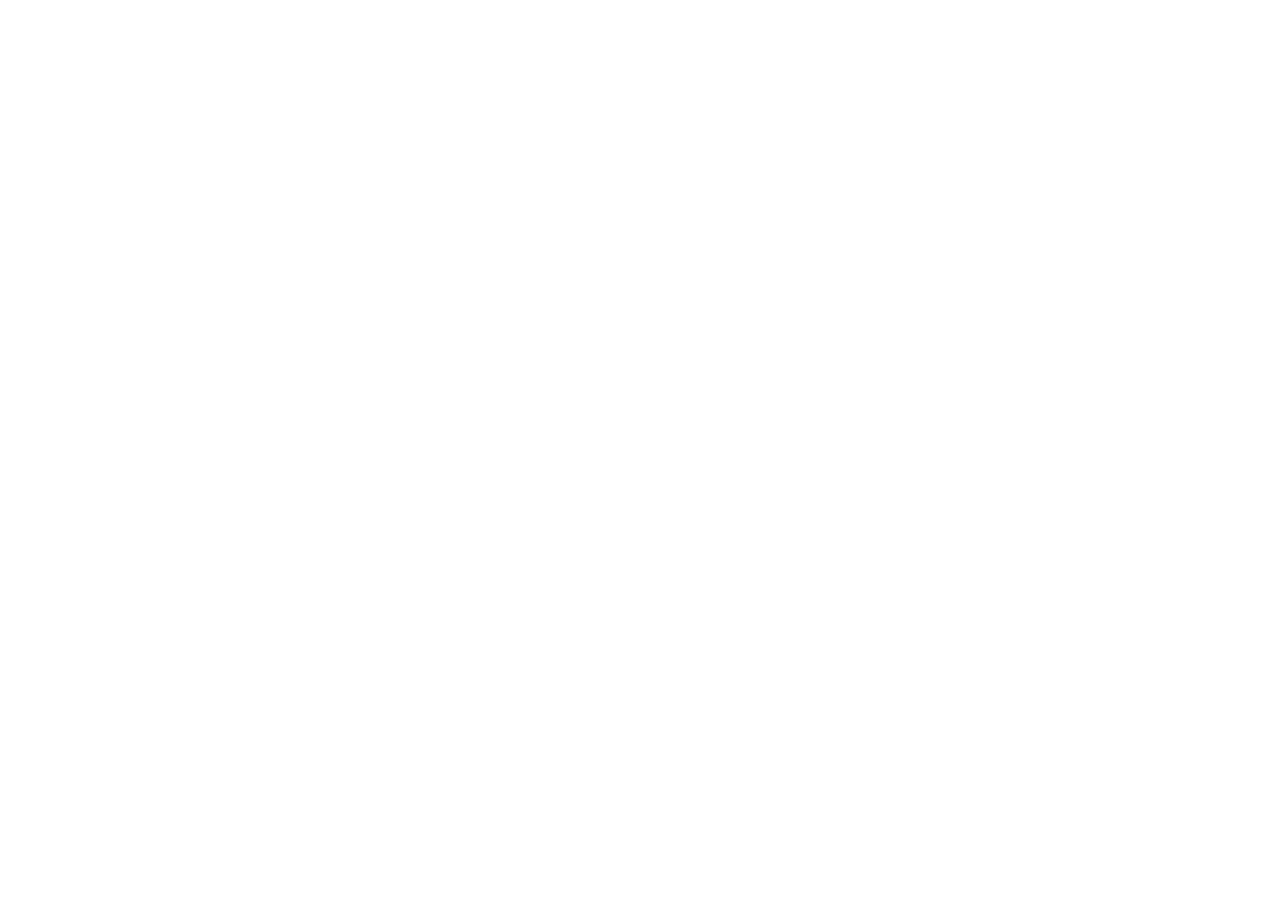
==== src/pages/contateNos.html @ c94713cb "refactor" ====
<!DOCTYPE html>
<html lang="en">
<head>
  <meta charset="UTF-8">
  <meta http-equiv="X-UA-Compatible" content="IE=edge">
  <meta name="viewport" content="width=device-width, initial-scale=1.0">
  <title>Document</title>
</head>
<body>


</body>
</html>
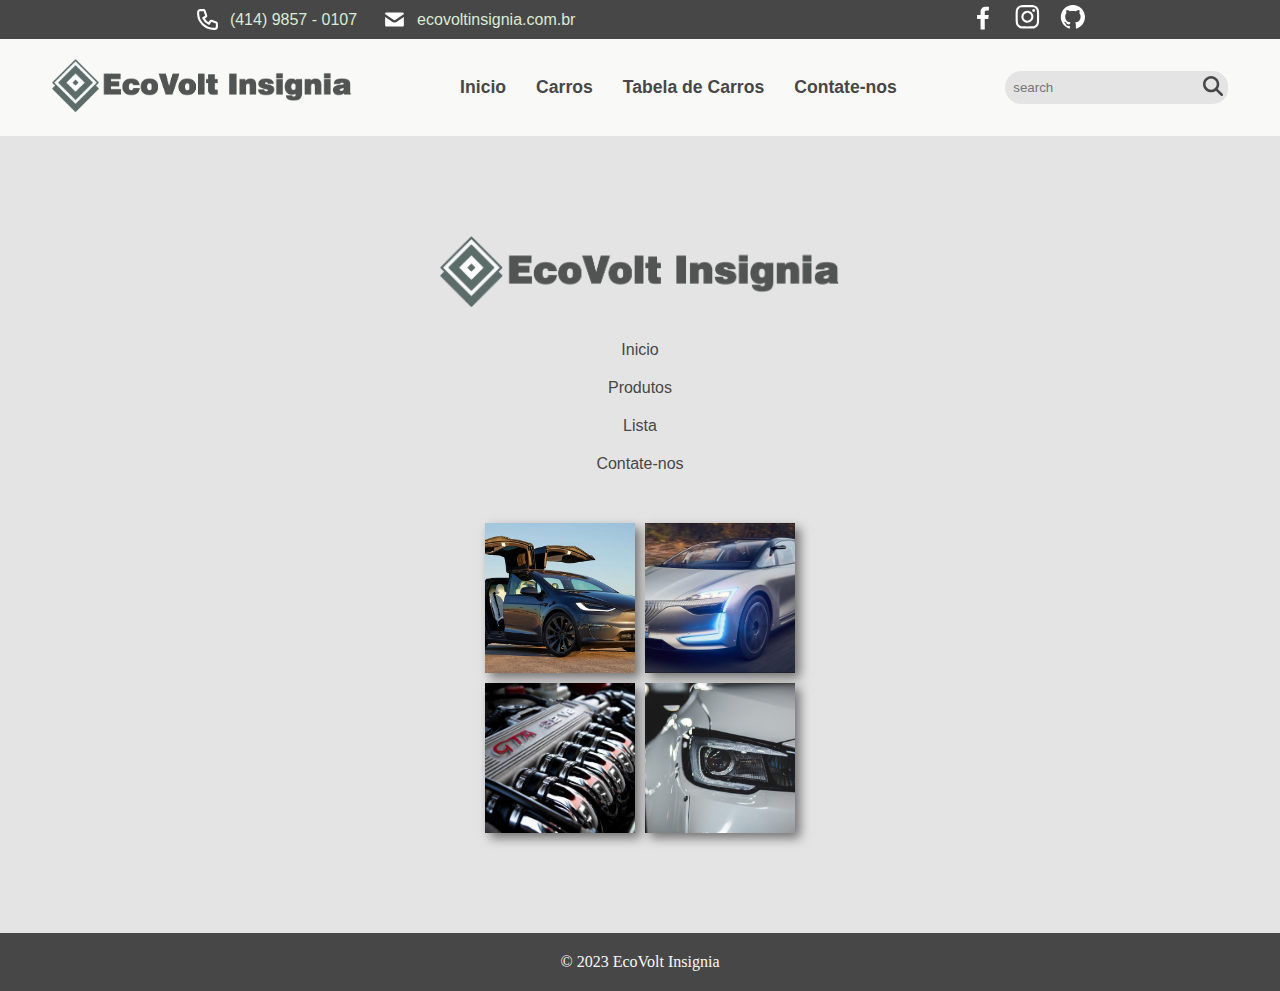
==== commit f025624a: "feat: header and footer" ====
--- a/src/pages/contateNos.html
+++ b/src/pages/contateNos.html
@@ -1,13 +1,121 @@
 <!DOCTYPE html>
 <html lang="en">
-<head>
-  <meta charset="UTF-8">
-  <meta http-equiv="X-UA-Compatible" content="IE=edge">
-  <meta name="viewport" content="width=device-width, initial-scale=1.0">
-  <title>Document</title>
-</head>
-<body>
+  <head>
+    <meta charset="UTF-8" />
+    <meta http-equiv="X-UA-Compatible" content="IE=edge" />
+    <meta name="viewport" content="width=device-width, initial-scale=1.0" />
+    <link rel="stylesheet" href="../../styles/style-index.css" />
+    <link rel="preconnect" href="https://fonts.googleapis.com" />
+    <link rel="preconnect" href="https://fonts.gstatic.com" crossorigin />
+    <title>Contato</title>
+  </head>
+  <body>
+    <main class="header">
+      <header>
+        <section class="header_contacts">
+          <div class="header_div">
+            <div class="header_div__contacts">
+              <img src="../assets/icons/phone.svg" alt="icone telefone" />
+              <a class="header-link" href="#">(414) 9857 - 0107</a>
 
+              <img src="../assets/icons/Icon.svg" alt="icone email" />
+              <a class="header-link" href="#">ecovoltinsignia.com.br</a>
+            </div>
 
-</body>
-</html>+            <div class="header_div__socials">
+              <a href="#"
+                ><img
+                  src="../assets/icons/logo-fb-simple 2.svg"
+                  alt="logo do facebook"
+              /></a>
+
+              <a href="#"
+                ><img src="../assets/icons/Group.svg" alt="logo instagram"
+              /></a>
+
+              <a href="#"
+                ><img src="../assets/icons/logo-github 1.svg" alt="logo github"
+              /></a>
+            </div>
+          </div>
+        </section>
+
+        <nav class="header_nav">
+          <a href="index.html"
+            ><img class="logo" src="../assets/images/logo.png" alt="logo"
+          /></a>
+
+          <button class="menu-toggle" id="menuToggle">&#9776;</button>
+
+          <ul class="nav_list">
+            <button class="menu-toggle2" id="menuToggle2">X</button>
+            <li><a href="../../index.html">Inicio</a></li>
+            <li><a href="../pages/carros.html">Carros</a></li>
+            <li>
+              <a href="../pages/tabelaDeCarros.html">Tabela de Carros</a>
+            </li>
+            <li><a href="../pages/contateNos.html">Contate-nos</a></li>
+          </ul>
+
+          <form class="header_form">
+            <label for="search"></label>
+            <input
+              class="header_form__input"
+              name="search"
+              id="search"
+              type="text"
+              placeholder="search"
+            />
+            <button type="button" class="header_form__button">
+              <img
+                src="../assets/icons/magnifying-glass-solid.svg"
+                alt="icone de lupa"
+              />
+            </button>
+          </form>
+        </nav>
+      </header>
+      <main class="main">
+        <div class="card">
+          
+        </div>
+      </main>
+      <footer class="footer">
+        <div class="container_footer">
+          <div class="container_footer__logo">
+            <img src="../assets/images/logo.png" alt="Imagem da logo" />
+          </div>
+
+          <div class="container_footer__nav">
+            <ul class="container_footer__navList">
+              <li><a href="index.html">Inicio</a></li>
+              <li><a href="#">Produtos</a></li>
+              <li><a href="#">Lista</a></li>
+              <li><a href="../pages/contateNos.html">Contate-nos</a></li>
+            </ul>
+          </div>
+
+          <div class="container_footer__img">
+            <div class="row">
+              <img
+                src="../assets/images/2022 Tesla Model X Plaid.jpeg"
+                alt=""
+              />
+              <img src="../assets/images/maxresdefault.jpg" alt="" />
+            </div>
+            <div class="row">
+              <img src="../assets/images/maxresdefault (1).jpg" alt="" />
+              <img
+                src="../assets/images/pexels-erik-mclean-5158167.jpg"
+                alt=""
+              />
+            </div>
+          </div>
+        </div>
+        <div class="container_footer__infos">
+          <p>&copy; 2023 EcoVolt Insignia</p>
+        </div>
+      </footer>
+    </main>
+  </body>
+</html>
--- a/styles/style-index.css
+++ b/styles/style-index.css
@@ -0,0 +1,681 @@
+@import url("color.css");
+
+* {
+  margin: 0;
+  padding: 0;
+  box-sizing: border-box;
+}
+
+.header {
+  background-color: var(--cor-bege-claro);
+}
+
+a {
+  text-decoration: none;
+}
+
+.header_contacts {
+  background-color: var(--cor-cinza-escuro);
+}
+
+.header_div {
+  box-sizing: border-box;
+  max-width: 1400px;
+  margin: 0 auto;
+  padding: 5px;
+  display: flex;
+  font-size: 1rem;
+  justify-content: space-between;
+  align-items: center;
+  font-family: "Nunito", sans-serif;
+  font-weight: 200;
+}
+
+.header_div__contacts {
+  display: flex;
+  gap: 10px;
+  justify-content: center;
+  align-items: center;
+}
+
+.header_div__contacts a {
+  margin-right: 15px;
+  text-decoration: none;
+  color: var(--cor-bege-suave);
+}
+
+.header_div img {
+  width: 25px;
+  height: 25px;
+}
+
+.header_div__socials {
+  display: flex;
+  gap: 20px;
+}
+
+.header_nav {
+  box-sizing: border-box;
+  max-width: 1400px;
+  margin: 0 auto;
+  padding: 20px 0px;
+  display: flex;
+  justify-content: space-between;
+  align-items: center;
+}
+
+.logo {
+  width: 300px;
+}
+
+.nav_list {
+  display: flex;
+  gap: 20px;
+}
+
+.header_nav a {
+  list-style: none;
+  text-decoration: none;
+  color: var(--cor-cinza-escuro);
+}
+
+.header_nav li {
+  font-family: "Nunito", sans-serif;
+  font-size: 1.1rem;
+  font-weight: 700;
+  padding: 5px;
+
+  list-style: none;
+  text-decoration: none;
+  position: relative;
+}
+
+.header_nav a::before {
+  position: absolute;
+  content: "";
+  left: 0;
+  bottom: 0;
+  width: 100%;
+  height: 2px;
+  background: var(--cor-verde-claro);
+  transform: scaleX(0);
+  transition: transform 0.3s ease;
+}
+
+.header_nav a:hover::before {
+  transform: scaleX(1);
+}
+
+.menu-toggle,
+.menu-toggle2 {
+  display: none;
+}
+
+.header_form {
+  display: flex;
+}
+
+.header_form__input {
+  font-family: "Nunito", sans-serif;
+  border: none;
+  padding: 8px;
+  border-start-start-radius: 20px;
+  border-bottom-left-radius: 20px;
+  background-color: var(--cor-cinza-claro);
+  outline: none;
+}
+
+.header_form__button {
+  justify-content: center;
+  align-items: center;
+  border: none;
+  cursor: pointer;
+  padding: 5px;
+  border-end-end-radius: 15px;
+  border-top-right-radius: 15px;
+  background-color: var(--cor-cinza-claro);
+}
+
+.header_form__button img {
+  width: 20px;
+}
+
+.header_banner {
+  position: relative;
+  height: 400px;
+  background: linear-gradient(
+      180deg,
+      rgba(0, 0, 0, 0) 41.15%,
+      rgba(0, 0, 0, 0.8) 100%
+    ),
+    url("../src/assets/images/pexels-garvin-st-villier-14277561.jpg") center /
+      cover no-repeat;
+}
+
+.header_banner__div {
+  position: absolute;
+  box-sizing: border-box;
+  max-width: 1400px;
+  margin-left: 200px;
+  margin-top: 200px;
+}
+
+.header_banner__title {
+  font-family: "Nunito", sans-serif;
+  font-weight: 1000;
+  font-size: 2.5rem;
+  color: var(--cor-bege-claro);
+}
+
+.header_banner__paragraph {
+  font-family: "Nunito", sans-serif;
+  font-weight: 700;
+  font-size: 1rem;
+  color: var(--cor-bege-claro);
+  overflow-wrap: break-word;
+}
+
+.card {
+  background-color: var(--cor-cinza-escuro);
+}
+
+.card_container {
+  box-sizing: border-box;
+  max-width: 1400px;
+  display: flex;
+  margin: 0 auto;
+  justify-content: space-around;
+}
+
+.card_container__cars {
+  cursor: pointer;
+  margin-top: 100px;
+  margin-bottom: 100px;
+  overflow: hidden;
+  width: 450px;
+  height: 400px;
+  background-color: var(--cor-bege-claro);
+  border-radius: 8px;
+  transition: tranforme 0.9s cubic-bezier(0.175, 0.885, 0.32, 1.275);
+}
+
+.card_container__cars:hover {
+  transform: scale(1.05);
+  opacity: 0.8;
+}
+
+.card_container__carsImg {
+  padding: 5px;
+  border-radius: 15px;
+  width: 450px;
+}
+
+.card_container__carsTitle {
+  font-family: "Nunito", sans-serif;
+  padding: 10px;
+  color: var(--cor-cinza-escuro);
+}
+
+.card_container__carsDescription {
+  font-family: "Nunito", sans-serif;
+  padding: 5px 10px;
+  width: 450px;
+  color: var(--cor-cinza-escuro);
+}
+
+.card_video {
+  overflow: hidden;
+}
+
+.card_video__video {
+  box-sizing: border-box;
+
+  width: 100%;
+
+  overflow: hidden;
+}
+
+.card_text {
+  height: 200px;
+  background-color: var(--cor-bege-claro);
+}
+
+.card_container__text {
+  box-sizing: border-box;
+  max-width: 1400px;
+  margin: 0 auto;
+  color: var(--cor-cinza-escuro);
+  transform: translateY(50px);
+  transition: opacity 0.5s, transform 0.5s;
+}
+
+.card_text__title {
+  font-family: "Nunito", sans-serif;
+  font-weight: 600;
+  font-size: 3rem;
+  margin-top: 100px;
+}
+
+.card_text__paragraph {
+  font-family: "Nunito", sans-serif;
+  font-weight: 100;
+  font-size: 1.2rem;
+  margin-top: 10px;
+}
+
+.card_infos {
+  display: flex;
+
+  justify-content: space-around;
+  transform: translateY(50px);
+  transition: opacity 0.5s, transform 0.5s;
+  margin-bottom: 100px;
+}
+
+.card_infos__text {
+  position: relative;
+  text-align: center;
+  margin-top: 30px;
+
+  color: var(--cor-cinza-escuro);
+}
+
+.card_infos__text h2 {
+  font-family: "Nunito", sans-serif;
+  font-weight: 700;
+  font-size: 3rem;
+  margin-bottom: 10px;
+}
+
+.card_infos__text h4 {
+  font-family: "Nunito", sans-serif;
+  font-weight: 700;
+  font-size: 1rem;
+  margin-bottom: 10px;
+}
+
+.card_infos__text p {
+  font-family: "Nunito", sans-serif;
+  font-weight: 500;
+  font-size: 1rem;
+}
+
+.card_infos__text span {
+  font-family: "Nunito", sans-serif;
+  font-weight: 100;
+  font-size: 1rem;
+}
+
+.card_photo {
+  color: var(--cor-cinza-escuro);
+  margin-top: 50px;
+  overflow: hidden;
+  transform: translateY(50px);
+  transition: opacity 0.5s, transform 0.5s;
+}
+
+.card_photo img {
+  width: 100%;
+}
+
+.card_contacts {
+  display: flex;
+  box-sizing: border-box;
+  max-width: 1400px;
+  margin: 0 auto;
+  transform: translateY(50px);
+  transition: opacity 0.5s, transform 0.5s;
+}
+
+.card_contacts__photo {
+  overflow: hidden;
+}
+
+.card_contacts__info {
+  margin-left: 50px;
+  align-self: center;
+}
+
+.card_contacts__text {
+  font-family: "Nunito", sans-serif;
+  font-weight: 700;
+  font-size: 3rem;
+  margin-bottom: 20px;
+}
+
+.card_contacts__button {
+  border: none;
+  cursor: pointer;
+  color: var(--cor-bege-claro);
+  font-size: 1rem;
+  padding: 20px 40px;
+  background-color: var(--cor-cinza-escuro);
+  transition: tranforme 0.5s ease-in-out;
+}
+
+.card_contacts__button:hover {
+  color: var(--cor-cinza-escuro);
+  background-color: var(--cor-cinza-claro);
+}
+
+.card_button {
+  display: flex;
+  align-items: center;
+  justify-content: center;
+}
+
+.card_button button {
+  cursor: pointer;
+  text-align: center;
+  color: var(--cor-cinza-escuro);
+  border: none;
+  font-size: 1rem;
+  margin-top: 100px;
+  margin-bottom: 100px;
+  padding: 20px 40px;
+}
+
+.footer {
+  background-color: var(--cor-cinza-claro);
+}
+
+.container_footer {
+  box-sizing: border-box;
+  max-width: 1400px;
+  margin: 0 auto;
+  display: flex;
+  justify-content: space-between;
+  padding: 100px 0px;
+}
+
+.container_footer__logo {
+  align-self: center;
+}
+
+.container_footer__logo img {
+  width: 400px;
+}
+
+.container_footer__nav {
+  align-self: center;
+}
+
+.container_footer__navList {
+  text-align: center;
+  list-style: none;
+}
+
+.container_footer__navList a {
+  font-family: "Nunito", sans-serif;
+  border: 1px solid var(--cor-cinza-claro);
+  color: var(--cor-cinza-escuro);
+  padding: 5px 10px;
+  border-radius: 5px;
+  text-decoration: none;
+  margin-bottom: 20px;
+}
+
+.container_footer__navList a:hover {
+  border: 1px solid var(--cor-cinza-escuro);
+}
+
+.container_footer__navList li {
+  margin-bottom: 20px;
+}
+
+.container_footer__img {
+  display: flex;
+  flex-direction: column;
+  align-items: center;
+  gap: 10px;
+}
+
+.container_footer__img img {
+  object-fit: cover;
+  width: 150px;
+  box-shadow: 5px 5px 10px rgba(0, 0, 0, 0.5);
+  height: 150px;
+}
+
+.row {
+  display: flex;
+  gap: 10px;
+}
+
+.container_footer__infos {
+  color: var(--cor-bege-claro);
+  background-color: var(--cor-cinza-escuro);
+  text-align: center;
+  padding: 20px 0px;
+}
+
+.animated {
+  opacity: 1;
+  transform: translateY(0);
+  transition: opacity 0.5s, transform 0.5s;
+}
+
+@media (max-width: 1400px) {
+  .header_div {
+    justify-content: space-around;
+  }
+
+  .header_nav {
+    justify-content: space-around;
+  }
+
+  .header_banner__div {
+    margin-left: 50px;
+  }
+
+  .header_banner__title {
+    text-align: start;
+  }
+
+  .card_container {
+    flex-direction: column;
+    align-items: center;
+  }
+
+  .card_container__cars {
+    margin-top: 50px;
+    margin-bottom: 50px;
+    width: 700px;
+    height: 550px;
+  }
+
+  .card_container__carsImg,
+  .card_container__carsTitle,
+  .card_container__carsDescription {
+    width: 700px;
+  }
+
+  .card_container__text {
+    margin-right: 50px;
+
+    margin-left: 50px;
+    justify-content: space-around;
+  }
+
+  .container_footer {
+    flex-direction: column;
+    gap: 30px;
+  }
+}
+
+@media (max-width: 1000px) {
+  .logo {
+    width: 150px;
+  }
+
+  .header_form__input {
+    display: none;
+  }
+
+  .header_form__button {
+    display: none;
+  }
+}
+
+/* estilo menu hamburguer */
+@media (max-width: 768px) {
+  .header_div {
+    display: none;
+  }
+
+  .header_nav {
+    justify-content: space-around;
+    position: relative;
+  }
+
+  .nav_list {
+    display: none;
+  }
+
+  .menu-toggle {
+    margin-left: 100px;
+  }
+
+  .menu-toggle,
+  .menu-toggle2 {
+    display: block;
+    cursor: pointer;
+  }
+
+  .menu-toggle2.active {
+    color: var(--cor-bege-claro);
+    background: none;
+    border: none;
+    text-align: center;
+    font-size: 1.5rem;
+  }
+
+  .nav_list.active {
+    padding: 20px;
+    text-align: center;
+    width: 100%;
+    background: linear-gradient(
+        180deg,
+        rgba(0, 0, 0, 0.7) 41.15%,
+        rgba(0, 0, 0, 0.5) 100%
+      ),
+      url("../src/assets/images/pexels-erik-mclean-5158167.jpg") center / cover
+        no-repeat;
+  }
+
+  .nav_list a {
+    color: aliceblue;
+  }
+
+  .menu-toggle.active {
+    display: none;
+  }
+
+  .menu-toggle {
+    display: initial;
+  }
+
+  .menu-toggle.active + .nav_list {
+    display: flex;
+    flex-direction: column;
+    position: absolute;
+    background-color: var(--cor-cinza-escuro);
+    margin-top: 213.47px;
+    z-index: 999;
+  }
+
+  .menu-toggle {
+    background: transparent;
+    border: none;
+    font-size: 24px;
+    cursor: pointer;
+    transition: transform 0.3s;
+  }
+
+  .header_banner__div {
+    margin-left: 0;
+    text-align: center;
+  }
+
+  .header_banner__title {
+    text-align: center;
+    font-size: 1.5rem;
+  }
+
+  .header_banner__paragraph {
+    font-size: 1rem;
+  }
+
+  .card_container__cars {
+    margin-top: 50px;
+    margin-bottom: 50px;
+    width: 300px;
+    height: 290px;
+  }
+
+  .card_container__carsImg,
+  .card_container__carsTitle,
+  .card_container__carsDescription {
+    width: 300px;
+  }
+
+  .card_container__carsTitle {
+    padding: 5px 10px;
+    font-size: 1rem;
+  }
+
+  .card_container__carsDescription {
+    padding: 0px 10px;
+    font-size: 0.8rem;
+  }
+
+  .card_text__title {
+    margin-top: 30px;
+    font-size: 2rem;
+  }
+
+  .card_text__paragraph {
+    font-size: 1rem;
+  }
+
+  .card_infos {
+    border-bottom: 2px solid var(--cor-cinza-escuro);
+    border-top: 2px solid var(--cor-cinza-escuro);
+    margin-top: 150px;
+    flex-direction: column;
+  }
+
+  .card_infos__text {
+    border-bottom: 1px solid var(--cor-cinza-escuro);
+  }
+
+  .card_infos__text p {
+    margin-bottom: 10px;
+  }
+
+  .card_contacts__info {
+    position: absolute;
+
+    margin: 0 20px;
+  }
+
+  .card_contacts__text {
+    color: var(--cor-bege-claro);
+    font-size: 2rem;
+  }
+
+  .card_contacts__button {
+    position: relative;
+    margin: 0px;
+    font-size: 1rem;
+    padding: 10px;
+  }
+
+  .card_contacts__photo {
+    margin-top: 100px;
+  }
+
+  .container_footer__logo img {
+    width: 200px;
+  }
+}
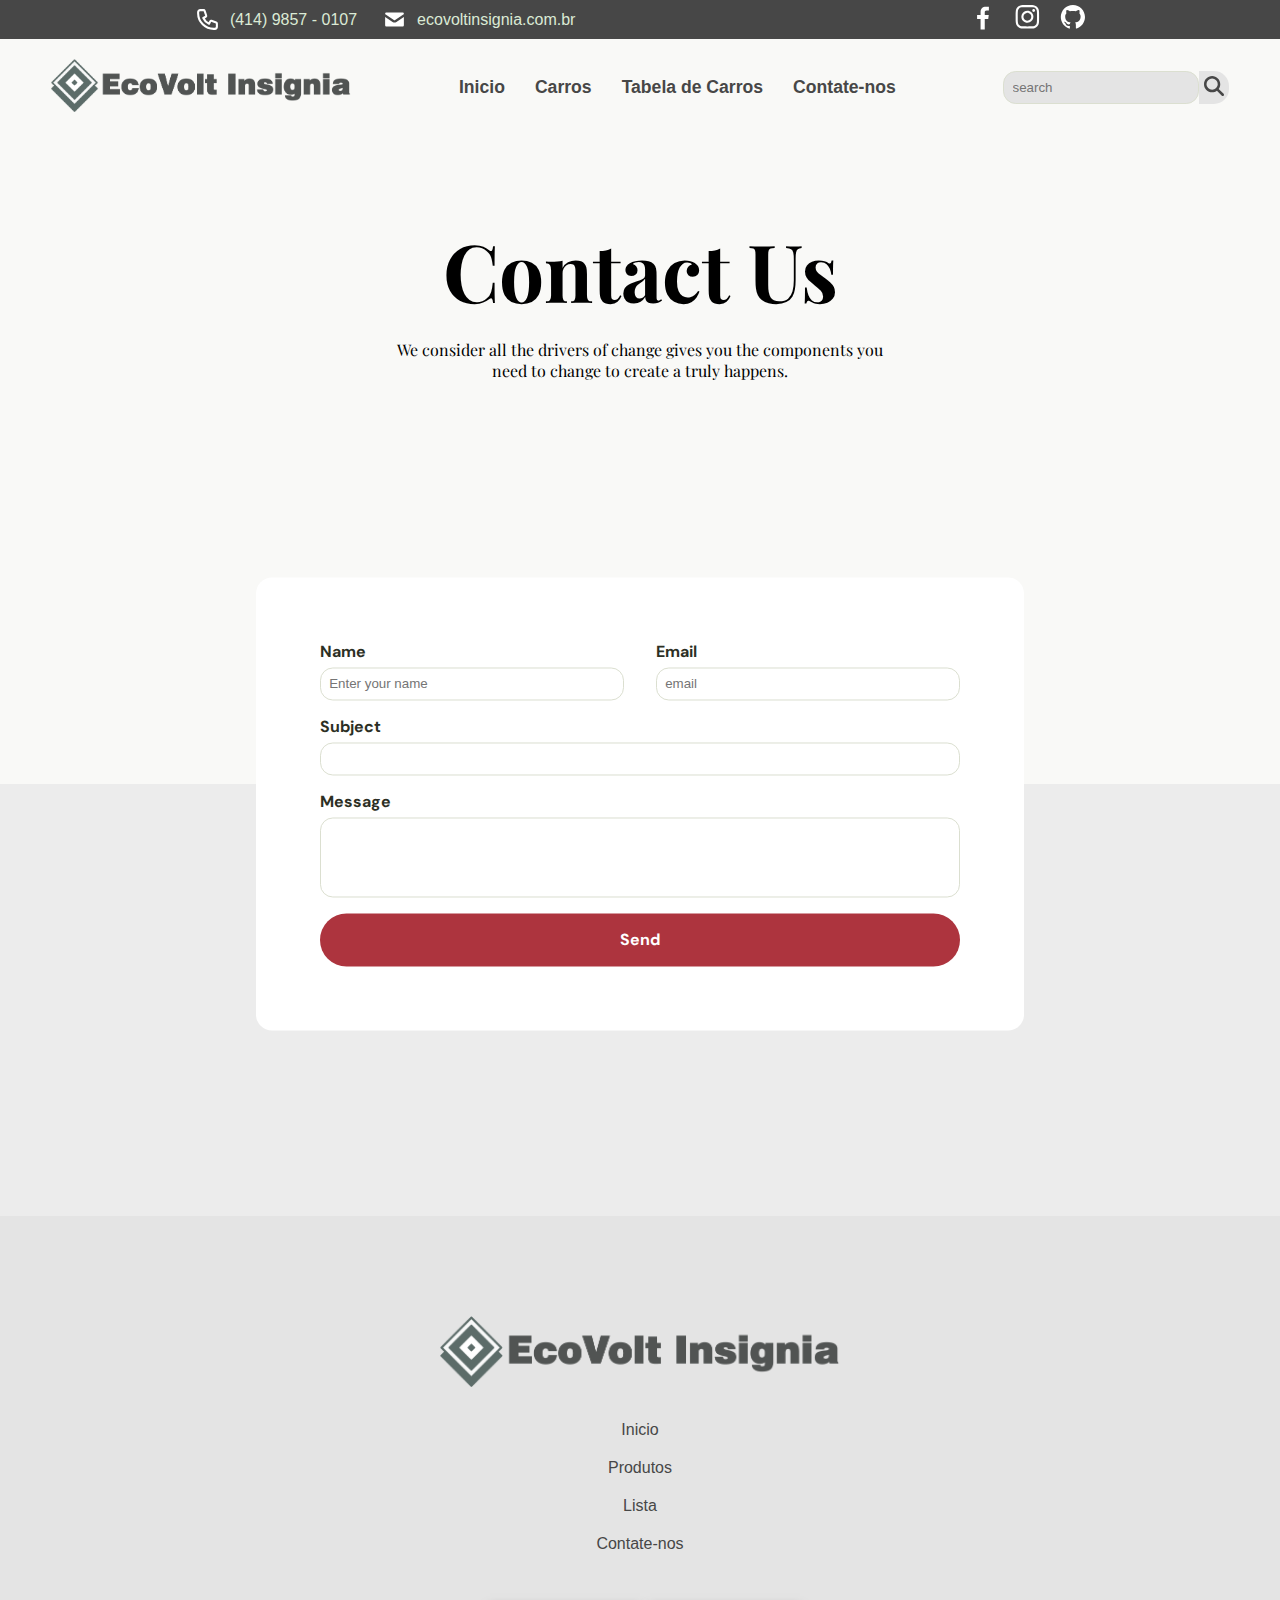
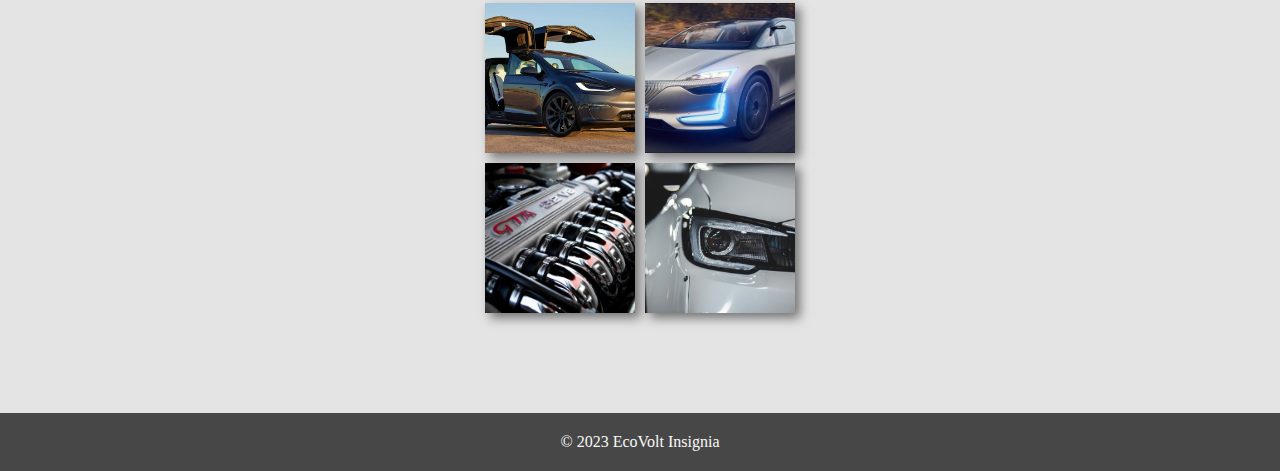
==== commit cef05a51: "style: responsive form" ====
--- a/src/pages/contateNos.html
+++ b/src/pages/contateNos.html
@@ -5,6 +5,7 @@
     <meta http-equiv="X-UA-Compatible" content="IE=edge" />
     <meta name="viewport" content="width=device-width, initial-scale=1.0" />
     <link rel="stylesheet" href="../../styles/style-index.css" />
+    <link rel="stylesheet" href="../../styles/contato.css" />
     <link rel="preconnect" href="https://fonts.googleapis.com" />
     <link rel="preconnect" href="https://fonts.gstatic.com" crossorigin />
     <title>Contato</title>
@@ -75,10 +76,58 @@
           </form>
         </nav>
       </header>
-      <main class="main">
-        <div class="card">
-          
-        </div>
+      <main class="main-content white-bg">
+        <section class="main-top">
+          <div class="main-top__content">
+            <div class="title">
+              <h1>Contact Us</h1>
+            </div>
+            <div class="text">
+              <span>
+                We consider all the drivers of change gives you the components
+                you need to change to create a truly happens.
+              </span>
+            </div>
+          </div>
+        </section>
+        <section class="centered-form">
+          <form action="">
+            <div class="name-email">
+              <div>
+                <label for="">Name</label>
+                <input
+                  type="text"
+                  name="name"
+                  id="name"
+                  placeholder="Enter your name"
+                />
+              </div>
+              <div>
+                <label for="email">Email</label>
+                <input
+                  type="email"
+                  name="email"
+                  id="email"
+                  placeholder="email"
+                />
+              </div>
+            </div>
+            <div class="subject-message">
+              <div>
+                <label for="">Subject</label>
+                <input type="text" name="subject" id="subject">
+              </div>
+              <div>
+                <label for="">Message</label>
+                <input type="text" name="message" id="message">
+              </div>
+            </div>
+            <div class="button">
+              <button>Send</button>
+            </div>
+          </form>
+        </section>
+        <section class="main-bottom gray-bg"></section>
       </main>
       <footer class="footer">
         <div class="container_footer">
--- a/styles/contato.css
+++ b/styles/contato.css
@@ -0,0 +1,179 @@
+@import url('https://fonts.googleapis.com/css2?family=Playfair+Display&display=swap');
+@import url('https://fonts.googleapis.com/css2?family=DM+Sans:opsz,wght@9..40,300&display=swap');
+* {
+  padding: 0;
+  margin: 0;
+  box-sizing: border-box;
+}
+.main-content {
+  position: relative;
+  width: 100%;
+  height: 120vh;
+  display: flex;
+  flex-direction: column; 
+  align-items: center;
+  justify-content: center;
+  font-family: 'Playfair Display';
+}
+.main-top {
+  width: 100%;
+  height: 60%;
+  display: flex;
+  justify-content: center;
+  text-align: center;
+}
+.main-top__content {
+  display: flex;
+  flex-direction: column;
+  width: 40%;
+  gap: 1rem;
+  margin-top: 5rem;
+}
+.main-top__content h1 {
+  font-size: 5rem;
+}
+.main-bottom {
+  width: 100%;
+  height: 40%;
+  text-align: center;
+}
+.white-bg {
+  background-color: F1EFEF;
+}
+
+.gray-bg {
+  background-color: #ececec;
+}
+.centered-form {
+  position: absolute;
+  margin-top: 8rem;
+  top: 50%;
+  left: 50%;
+  width: 60%;
+  transform: translate(-50%, -50%);
+  background-color: transparent;
+  padding: 4rem;
+  text-align: center;
+  border-radius: 1rem;
+  font-size: 1rem;
+  font-family: 'DM Sans', sans-serif;
+  font-weight: 700;
+  color: #2C2F24;
+  background-color: #fff;
+}
+.name-email {
+  display: flex;
+  justify-content: space-between;
+  gap: 2rem;
+}
+.name-email > div {
+  display: flex;
+  width: 50%;
+  flex-direction: column;
+  align-items: flex-start;
+  gap: .3rem;
+}
+.subject-message {
+  display: flex;
+  width: 100%;
+  padding: 1rem 0 1rem;
+  flex-direction: column;
+  gap: 1rem;
+}
+.subject-message > div {
+  display: flex;
+  flex-direction: column;
+  align-items: flex-start;
+  gap: .3rem;
+}
+input[type="text"], input[type="email"] {
+  width: 100%;
+  border: 1px solid #DBDFD0;
+  border-radius: .8rem;
+  padding: .51rem;
+}
+#message {
+  height: 5rem;
+  padding-top: 0;
+}
+.button {
+  display: flex;
+  justify-content: center;
+  align-items: center;
+}
+.button button {
+  width: 100%;
+  background-color: #AD343E;
+  border: none;
+  border-radius: 2rem;
+  padding: 1rem;
+  color: #fff;
+  font-family: "Dm Sans";
+  font-weight: bold;
+  font-size: 16px;
+}
+@media (min-width:700px) and (max-width:1200px) {
+  .main-top__content h1 {
+    font-size: 3rem;
+  }
+  .centered-form {
+    position: absolute;
+    margin-top: 8rem;
+    top: 50%;
+    left: 50%;
+    width: 70%;
+    transform: translate(-50%, -50%);
+    background-color: transparent;
+    padding: 1rem;
+    text-align: center;
+    border-radius: 1rem;
+    font-size: 1rem;
+    font-family: 'DM Sans', sans-serif;
+    font-weight: 700;
+    color: #2C2F24;
+    background-color: #fff;
+  }
+}
+@media (min-width:390px) and (max-width:699px) {
+  .main-top__content h1 {
+    font-size: 3rem;
+  }
+  .centered-form {
+    position: absolute;
+    margin-top: 8rem;
+    top: 56%;
+    left: 50%;
+    width: 80%;
+    transform: translate(-50%, -50%);
+    background-color: transparent;
+    padding: 1rem;
+    text-align: center;
+    border-radius: 1rem;
+    font-size: 1rem;
+    font-family: 'DM Sans', sans-serif;
+    font-weight: 700;
+    color: #2C2F24;
+    background-color: #fff;
+  }
+  .name-email {
+    display: flex;
+    flex-direction: column;
+    gap: 1rem;
+  }
+  .name-email > div {
+    width: 100%;
+  }
+  .container_footer {
+    padding: 20px;
+  }
+  .main-content {
+    position: relative;
+    width: 100%;
+    height: 105vh;
+    display: flex;
+    flex-direction: column; 
+    align-items: center;
+    justify-content: center;
+    font-family: 'Playfair Display';
+  }
+}